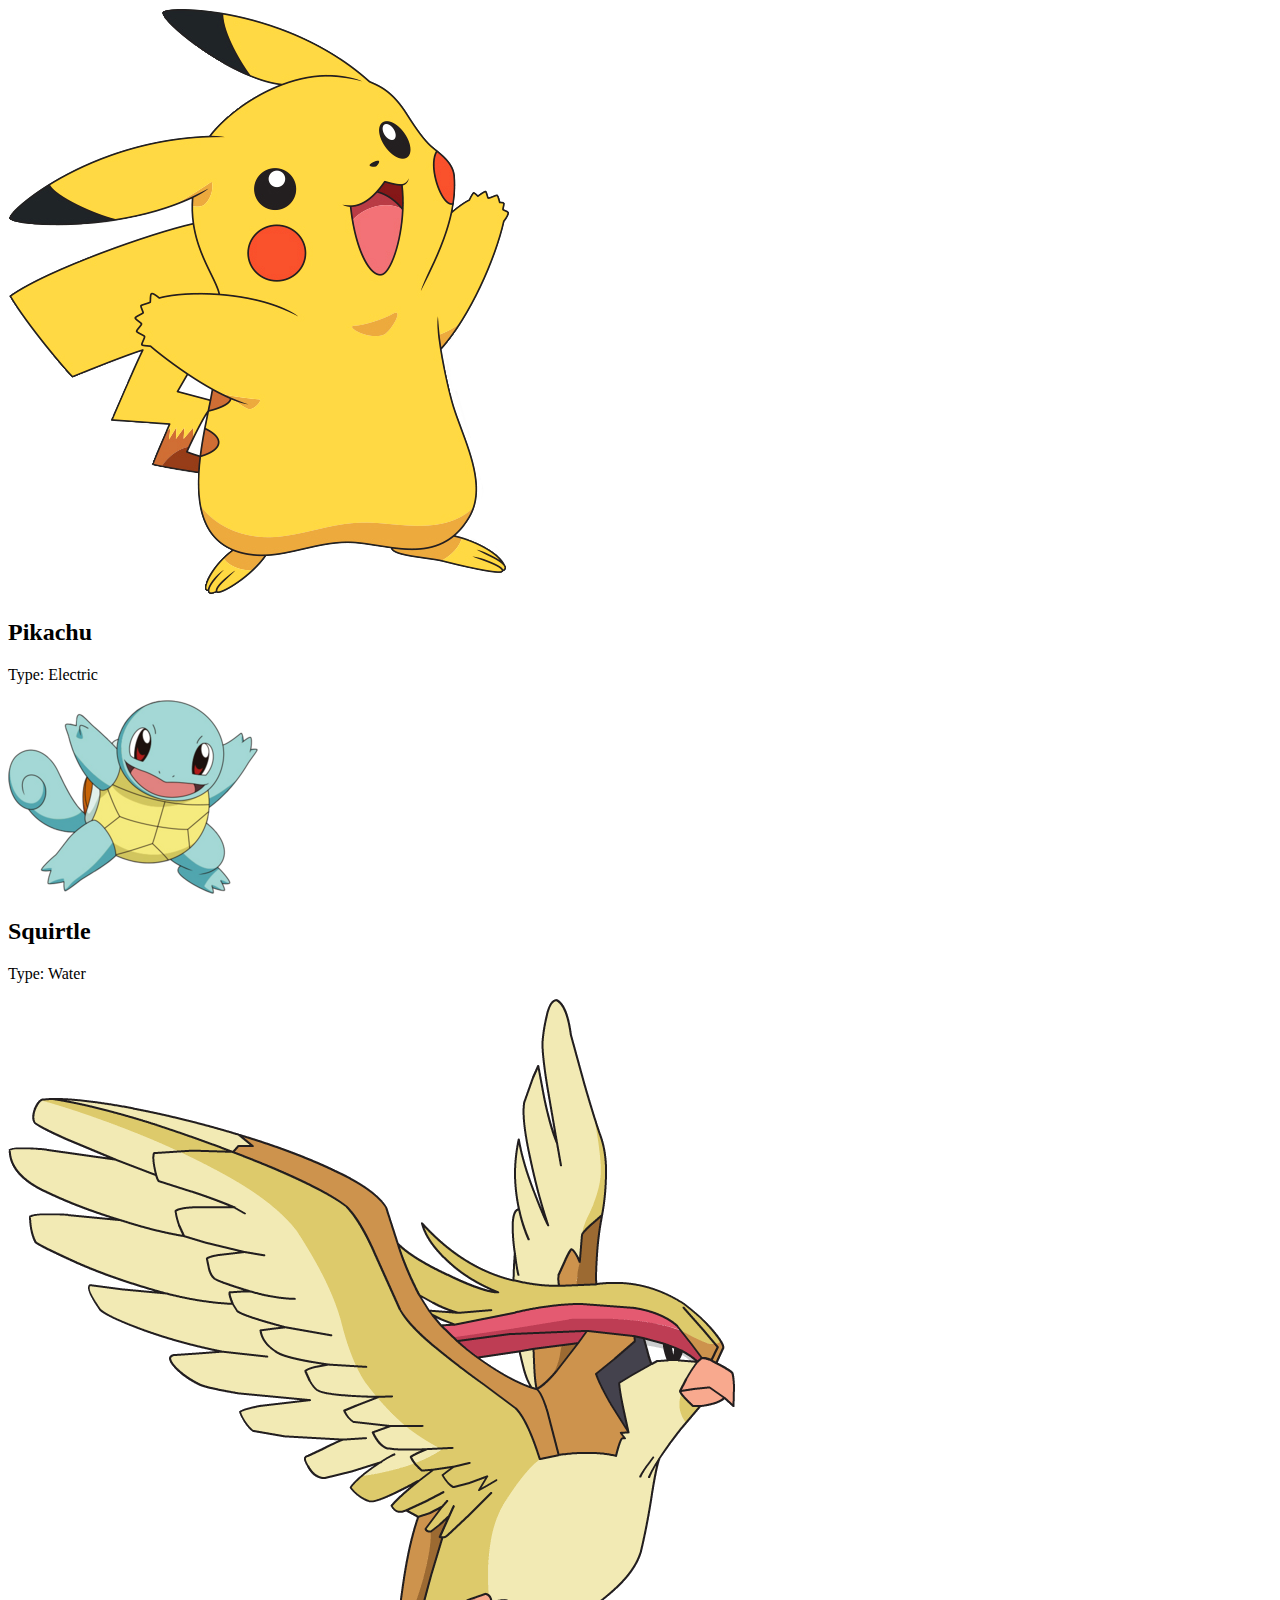
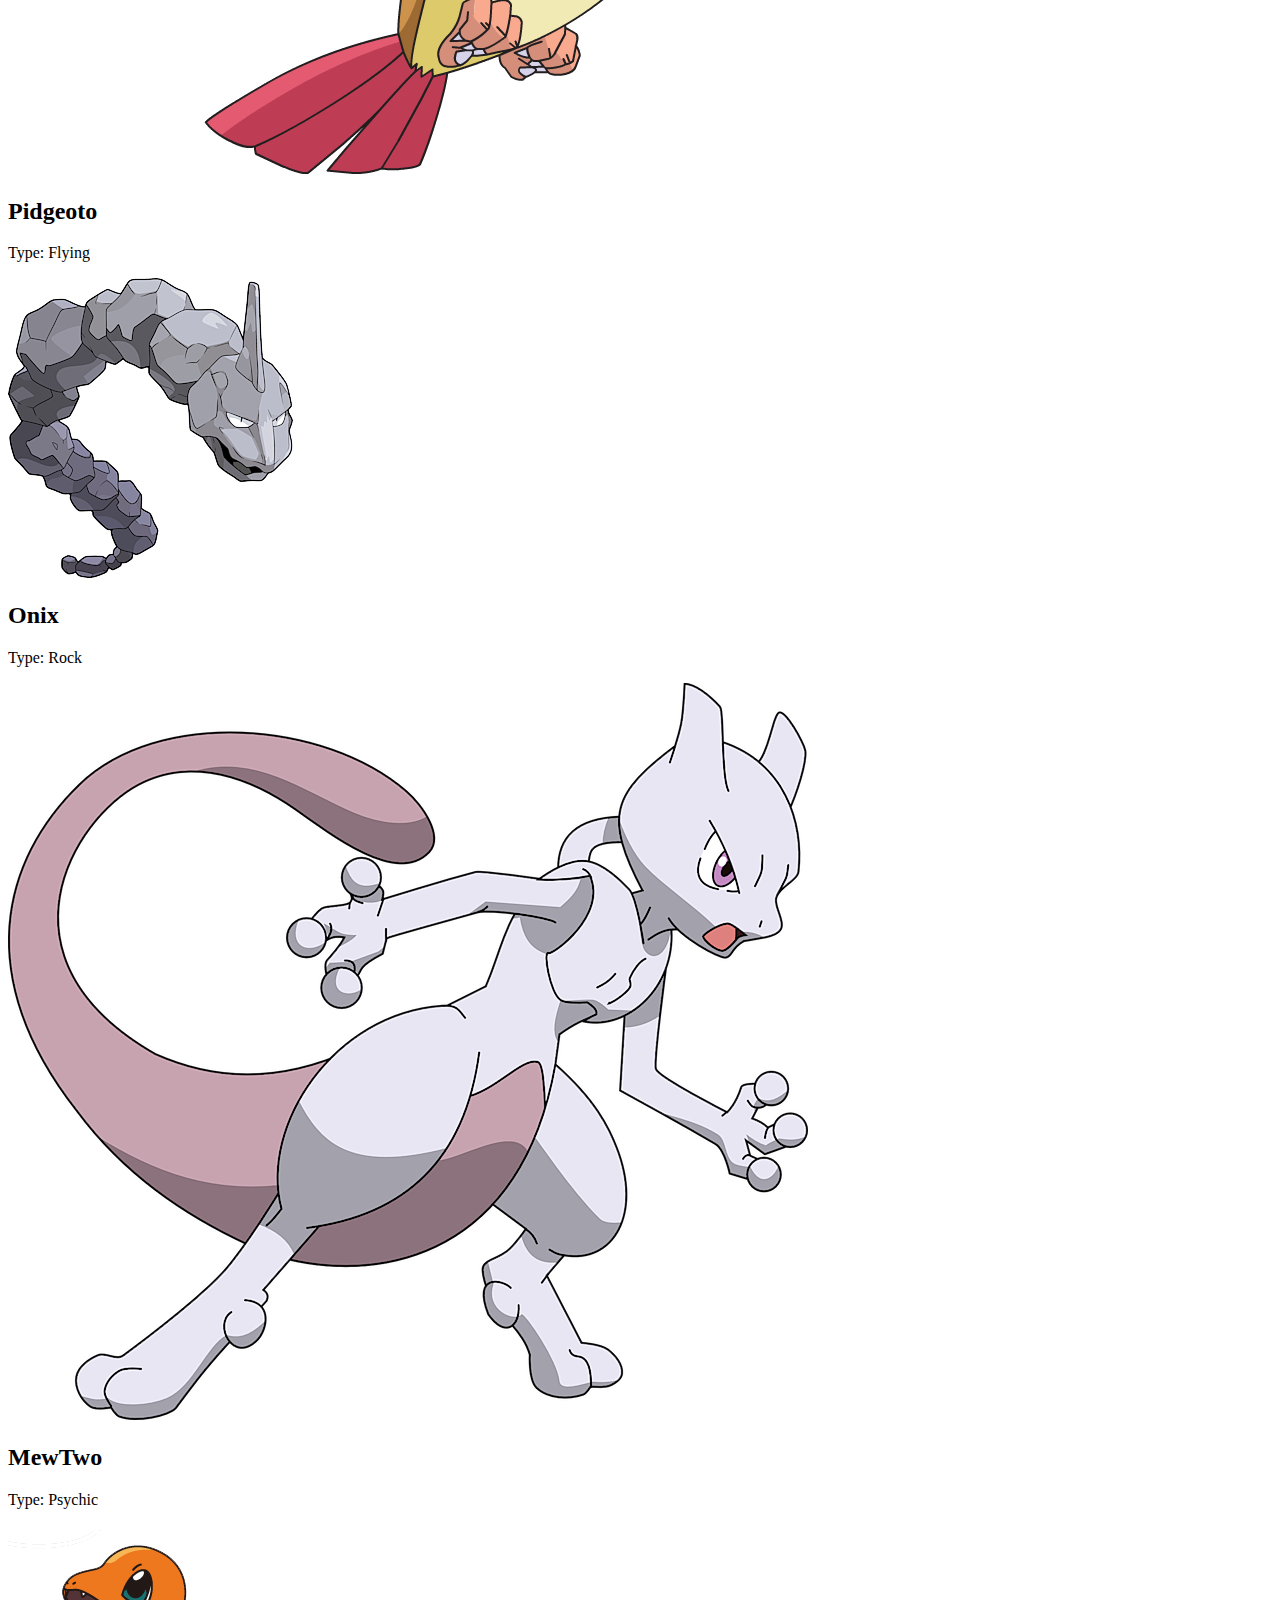
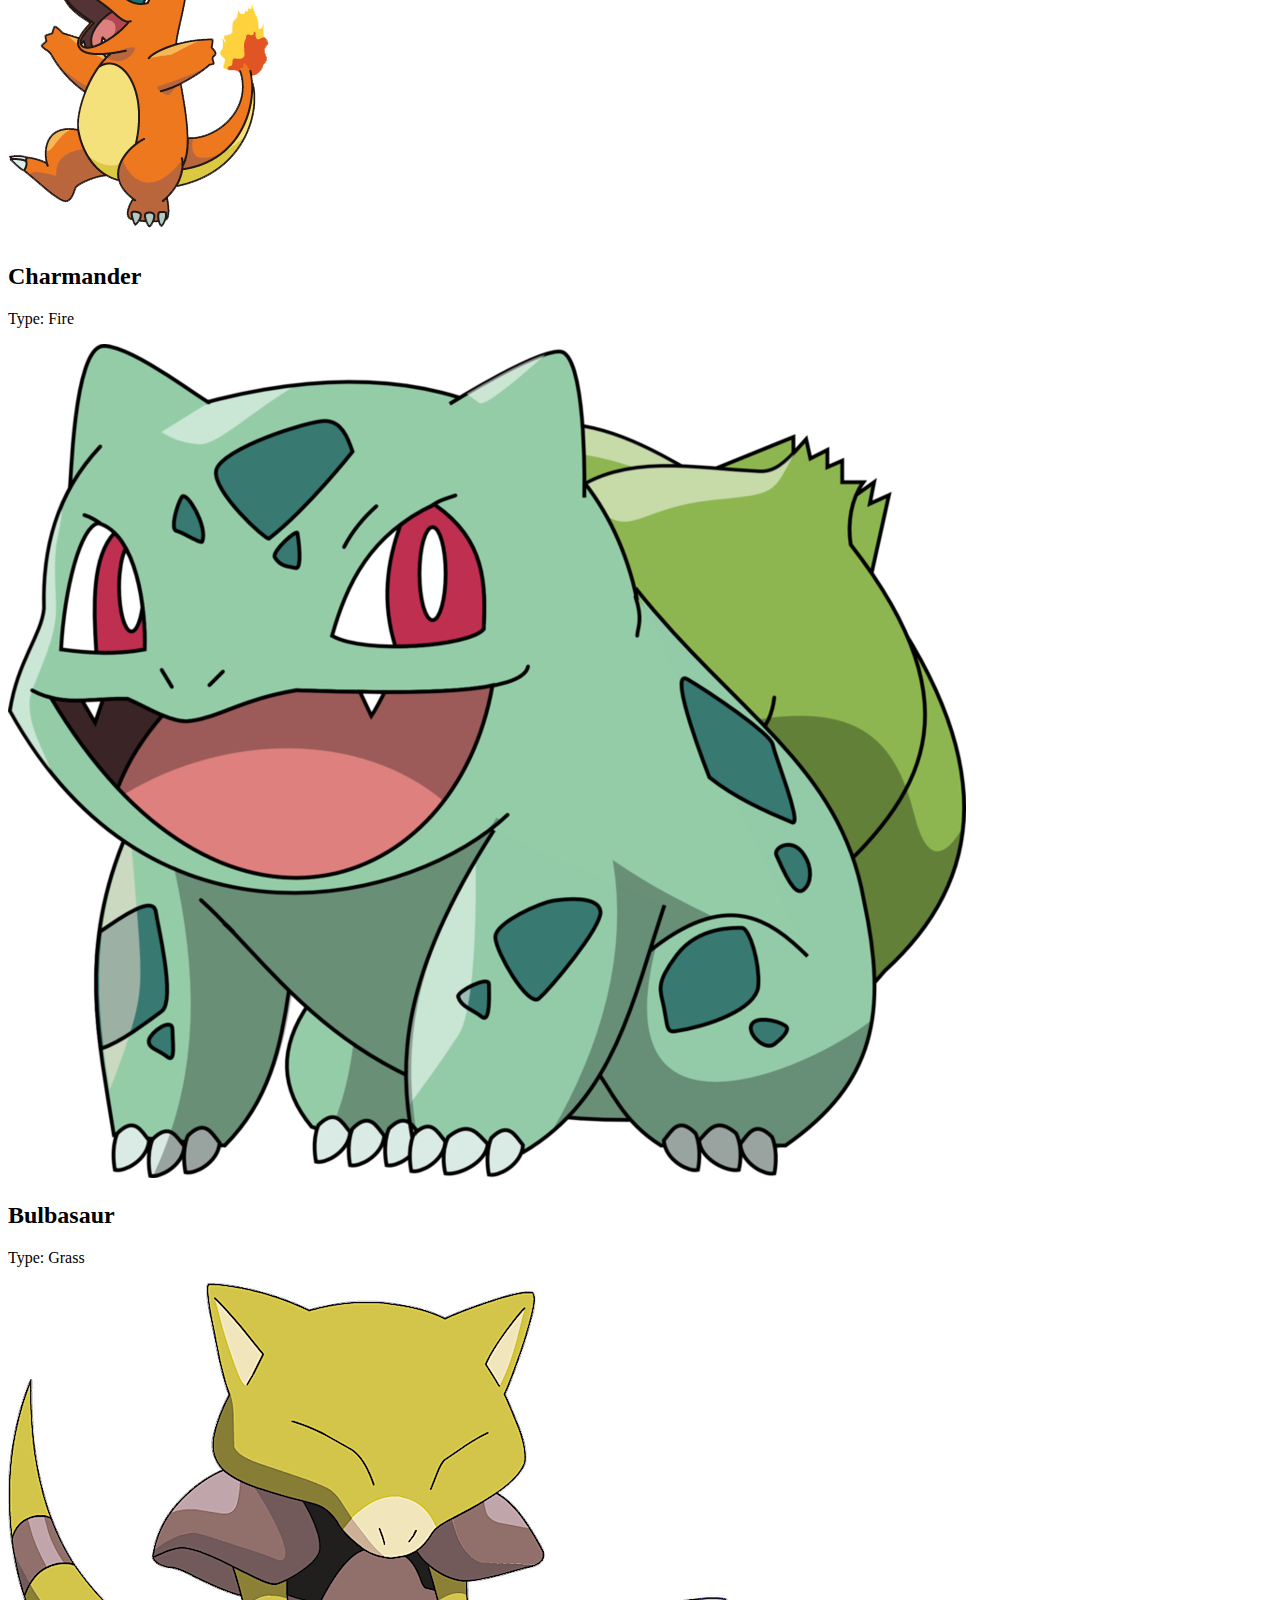
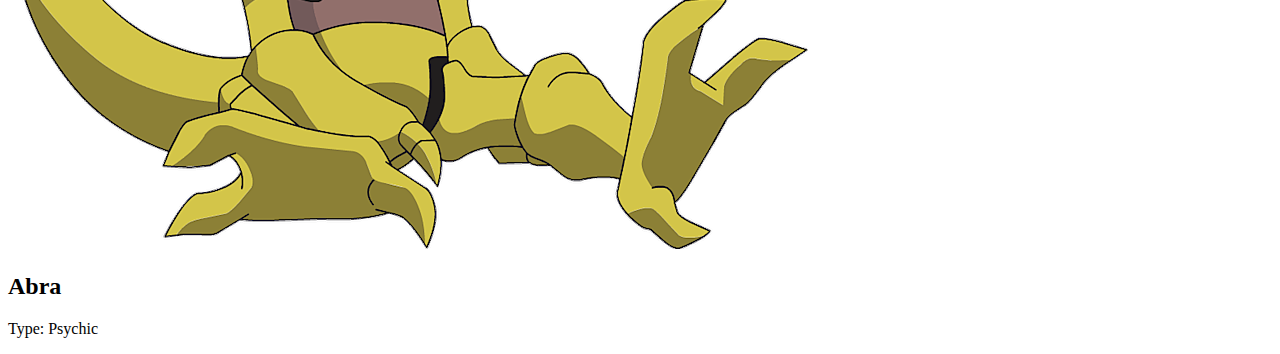
==== Pokedex.html @ 836958b9 "inital commit" ====
<!DOCTYPE html>
<html lang="en">
<head>
    <meta charset="utf-8">
    <meta name="viewport" content="width=device-width, initial-scale=1">
    <title>Pokedex</title>
    <link rel="icon" type="image/png" sizes="32x32" href="./images/pokeball.png">
    <!-- Bootstrap CSS -->
    <link rel="stylesheet" href="css/styles.css">
    <link href="https://cdn.jsdelivr.net/npm/bootstrap@5.0.2/dist/css/bootstrap.min.css" rel="stylesheet" integrity="sha384-EVSTQN3/azprG1Anm3QDgpJLIm9Nao0Yz1ztcQTwFspd3yD65VohhpuuCOmLASjC" crossorigin="anonymous">
</head>
<body>
  <div class="container-fluid bg-custom text-light py-5">
    <div class="row">
      <div class="col-lg-3 col-md-4 col-sm-6 mb-5">
        <div class="row">
          <div class="col-6">
            <img class = "pokemon-pic" src="images/pikachu.png" alt="pikachu-pic">
          </div>
          <div class="col-6">
            <h2>Pikachu</h1>
            <p>Type: Electric</p>
          </div>
        </div>
      </div>

      <div class="col-lg-3 col-md-4 col-sm-6 mb-5">
        <div class="row">
          <div class="col-6">
            <img class = "pokemon-pic" src="images/squirtle.png" alt="squirtle-pic">
          </div>
          <div class="col-6">
            <h2>Squirtle</h1>
            <p>Type: Water</p>
          </div>
        </div>
      </div>

      <div class="col-lg-3 col-md-4 col-sm-6 mb-5">
        <div class="row">
          <div class="col-6">
            <img class = "pokemon-pic" src="images/pidgeoto.webp" alt="pikachu-pic">
          </div>
          <div class="col-6">
            <h2>Pidgeoto</h1>
            <p>Type: Flying</p>
          </div>
        </div>
      </div>

      <div class="col-lg-3 col-md-4 col-sm-6 mb-5">
        <div class="row">
          <div class="col-6">
            <img class = "pokemon-pic" src="images/onix.webp" alt="pikachu-pic">
          </div>
          <div class="col-6">
            <h2>Onix</h1>
            <p>Type: Rock</p>
          </div>
        </div>
      </div>

      <div class="col-lg-3 col-md-4 col-sm-6 mb-5">
        <div class="row">
          <div class="col-6">
            <img class = "pokemon-pic" src="images/mewtwo.webp" alt="pikachu-pic">
          </div>
          <div class="col-6">
            <h2>MewTwo</h1>
            <p>Type: Psychic</p>
          </div>
        </div>
      </div>

      <div class="col-lg-3 col-md-4 col-sm-6 mb-5">
        <div class="row">
          <div class="col-6">
            <img class = "pokemon-pic" src="images/charmander.png" alt="pikachu-pic">
          </div>
          <div class="col-6">
            <h2>Charmander</h1>
            <p>Type: Fire</p>
          </div>
        </div>
      </div>

      <div class="col-lg-3 col-md-4 col-sm-6 mb-5">
        <div class="row">
          <div class="col-6">
            <img class = "pokemon-pic" src="images/bulbasaur.png" alt="pikachu-pic">
          </div>
          <div class="col-6">
            <h2>Bulbasaur</h1>
            <p>Type: Grass</p>
          </div>
        </div>
      </div>

      <div class="col-lg-3 col-md-4 col-sm-6 mb-5">
        <div class="row">
          <div class="col-6">
            <img class = "pokemon-pic" src="images/Abra.webp" alt="pikachu-pic">
          </div>
          <div class="col-6">
            <h2>Abra</h1>
            <p>Type: Psychic</p>
          </div>
        </div>
      </div>
    </div>
  </div>
    <!-- Bootstrap JS Bundle with Popper -->
    <script src="https://cdn.jsdelivr.net/npm/bootstrap@5.0.2/dist/js/bootstrap.bundle.min.js" integrity="sha384-MrcW6ZMFYlzcLA8Nl+NtUVF0sA7MsXsP1UyJoMp4YLEuNSfAP+JcXn/tWtIaxVXM" crossorigin="anonymous"></script>
</body>
</html>
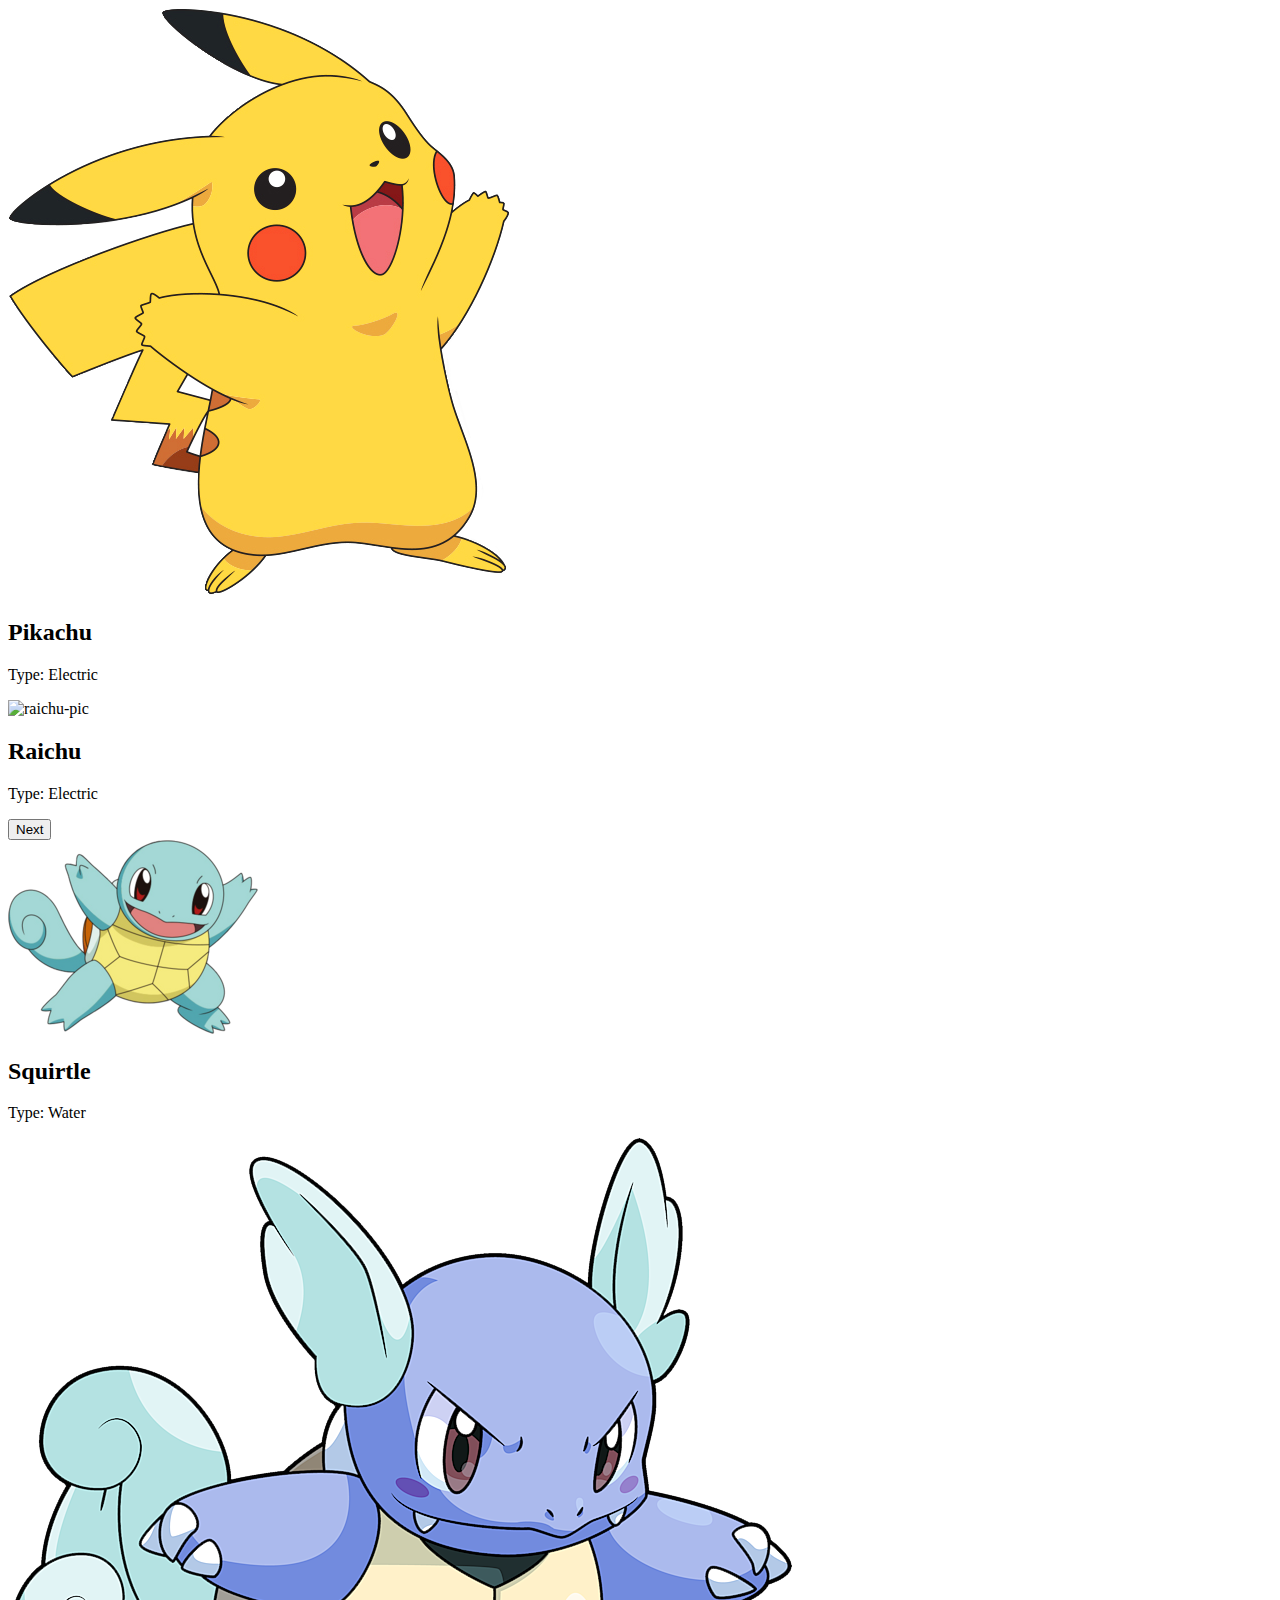
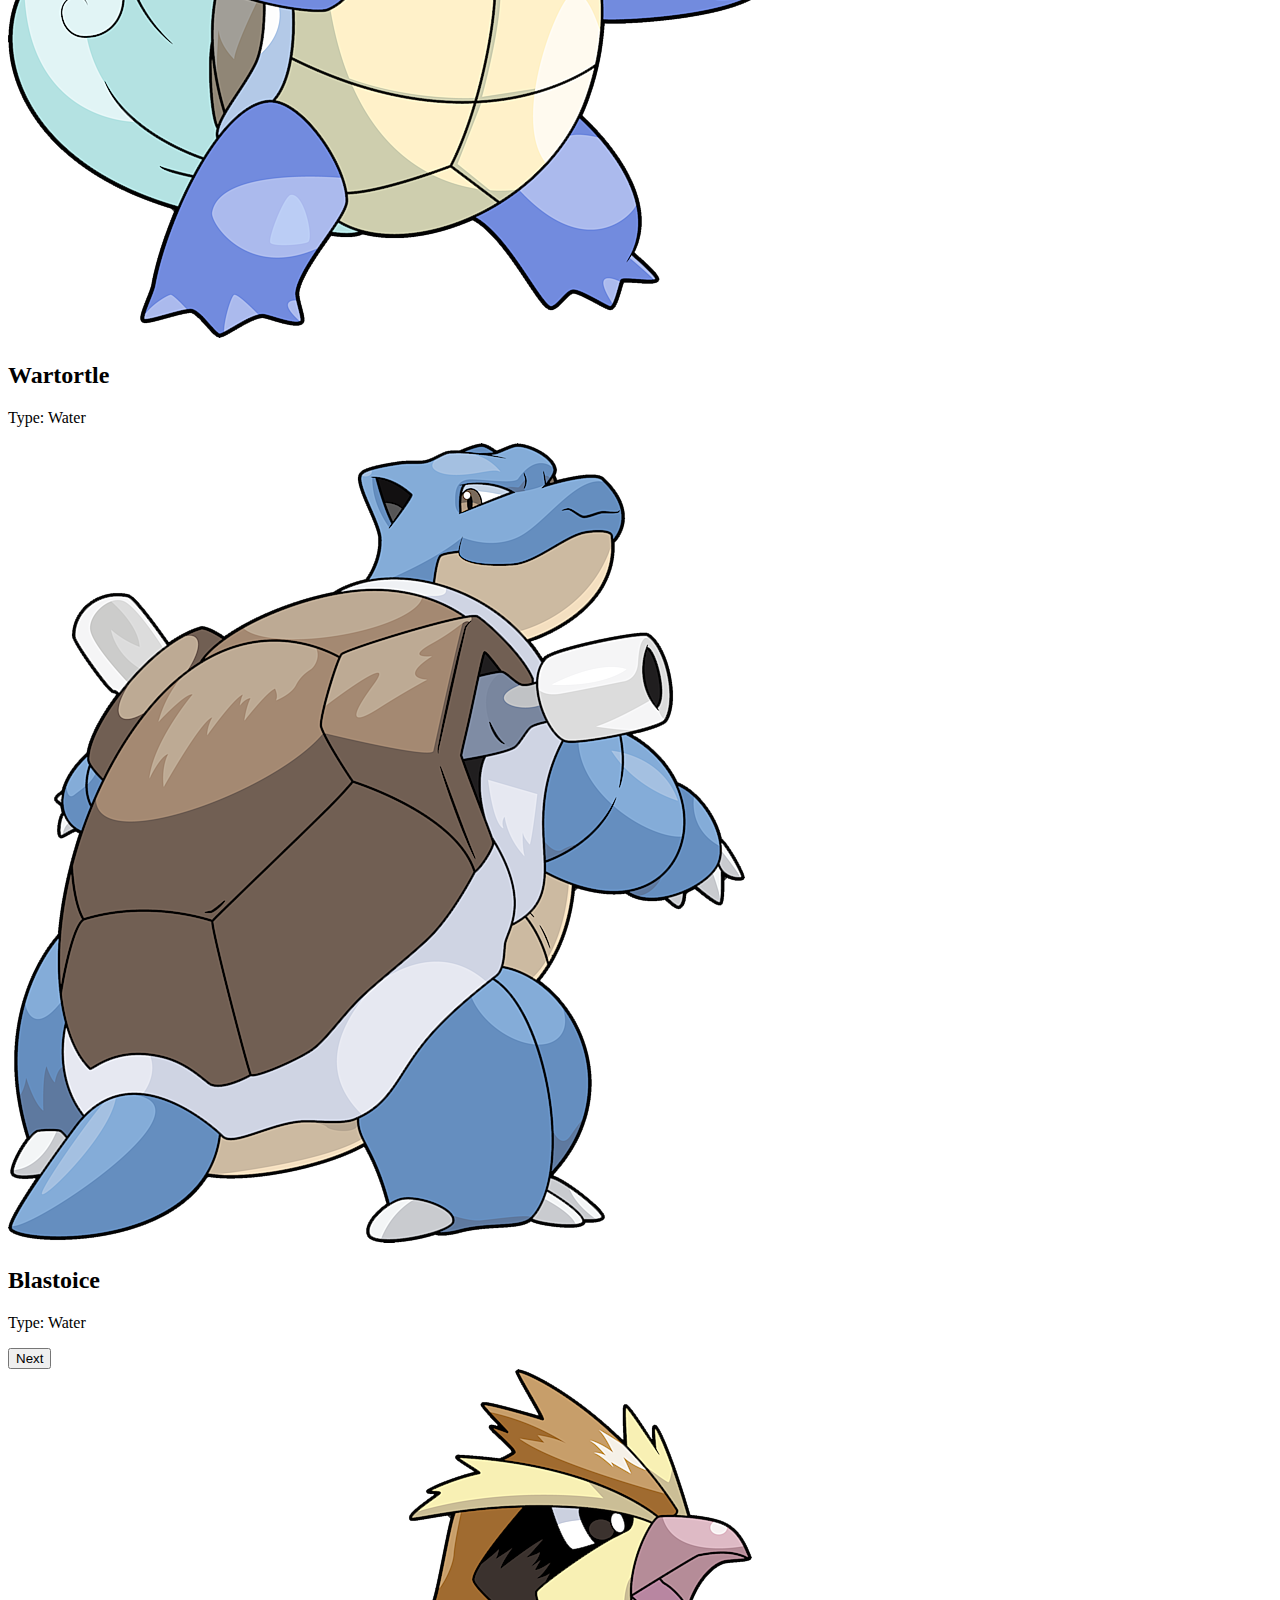
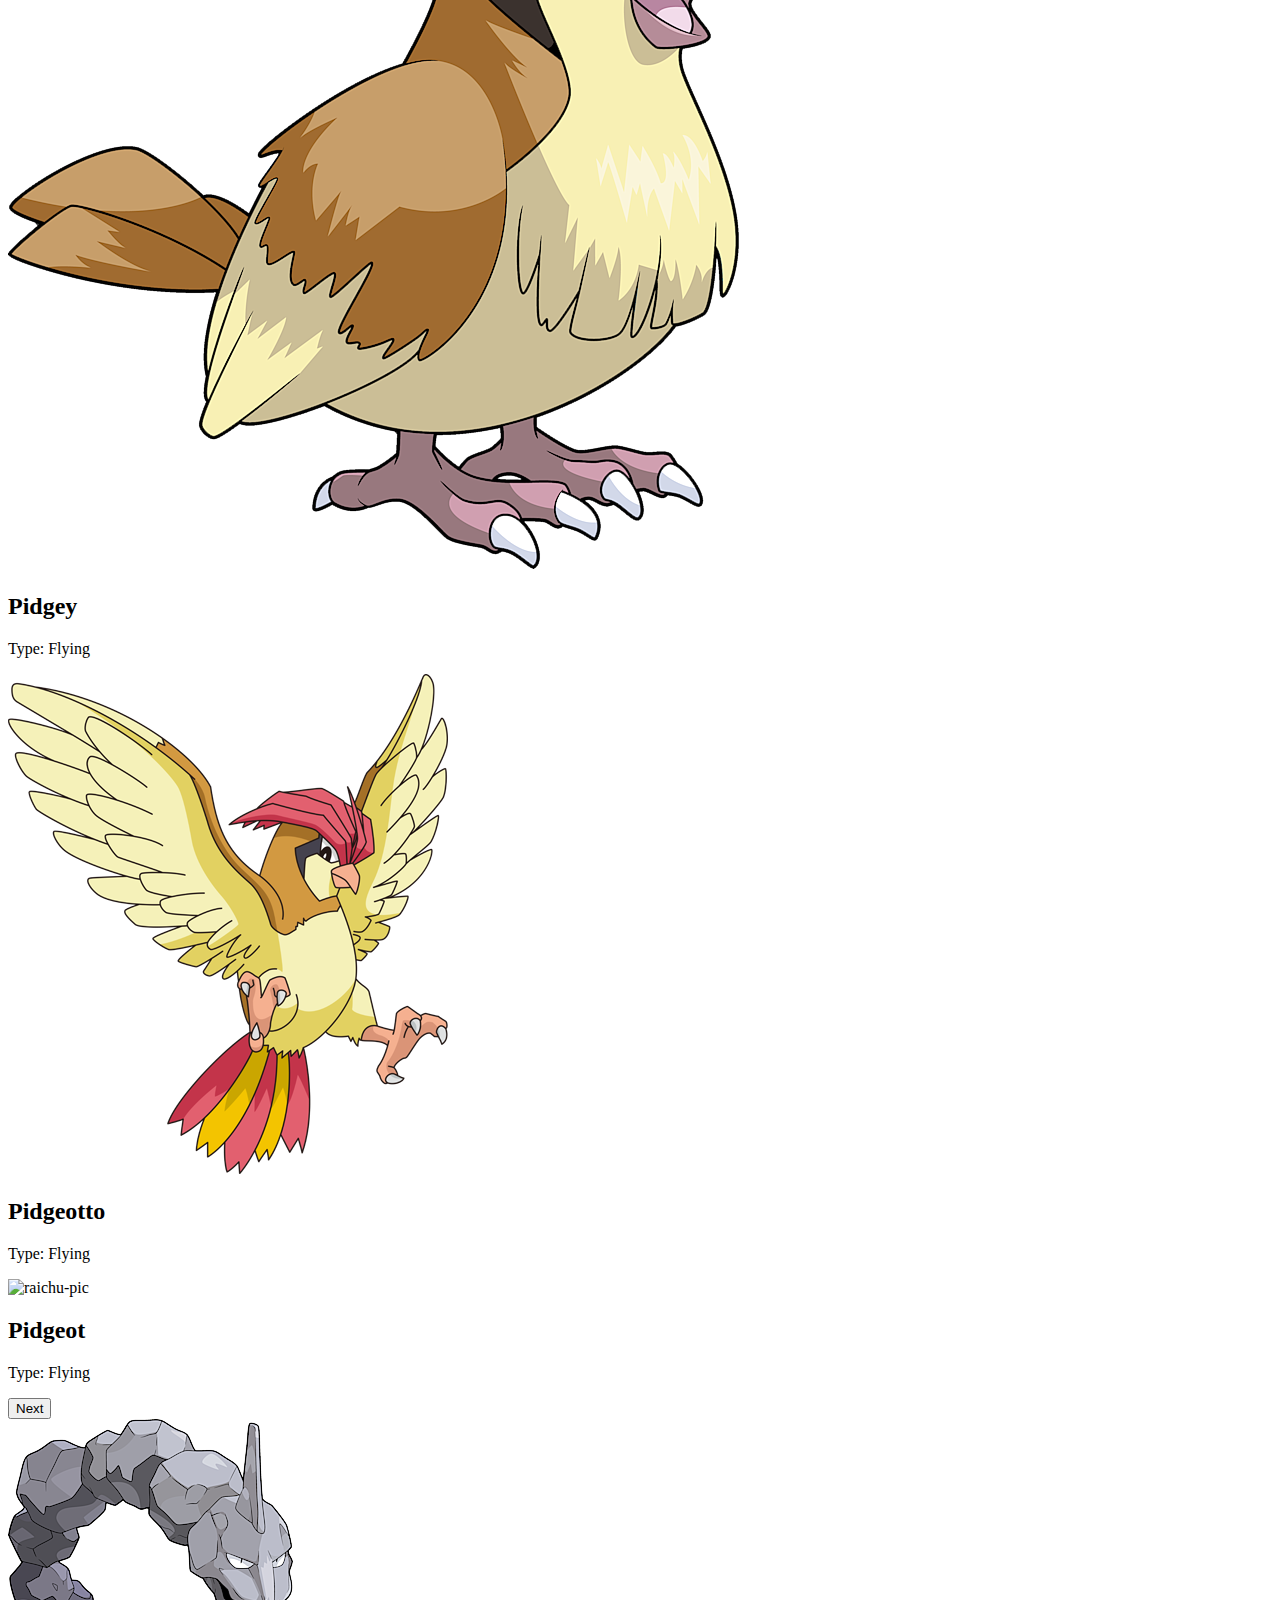
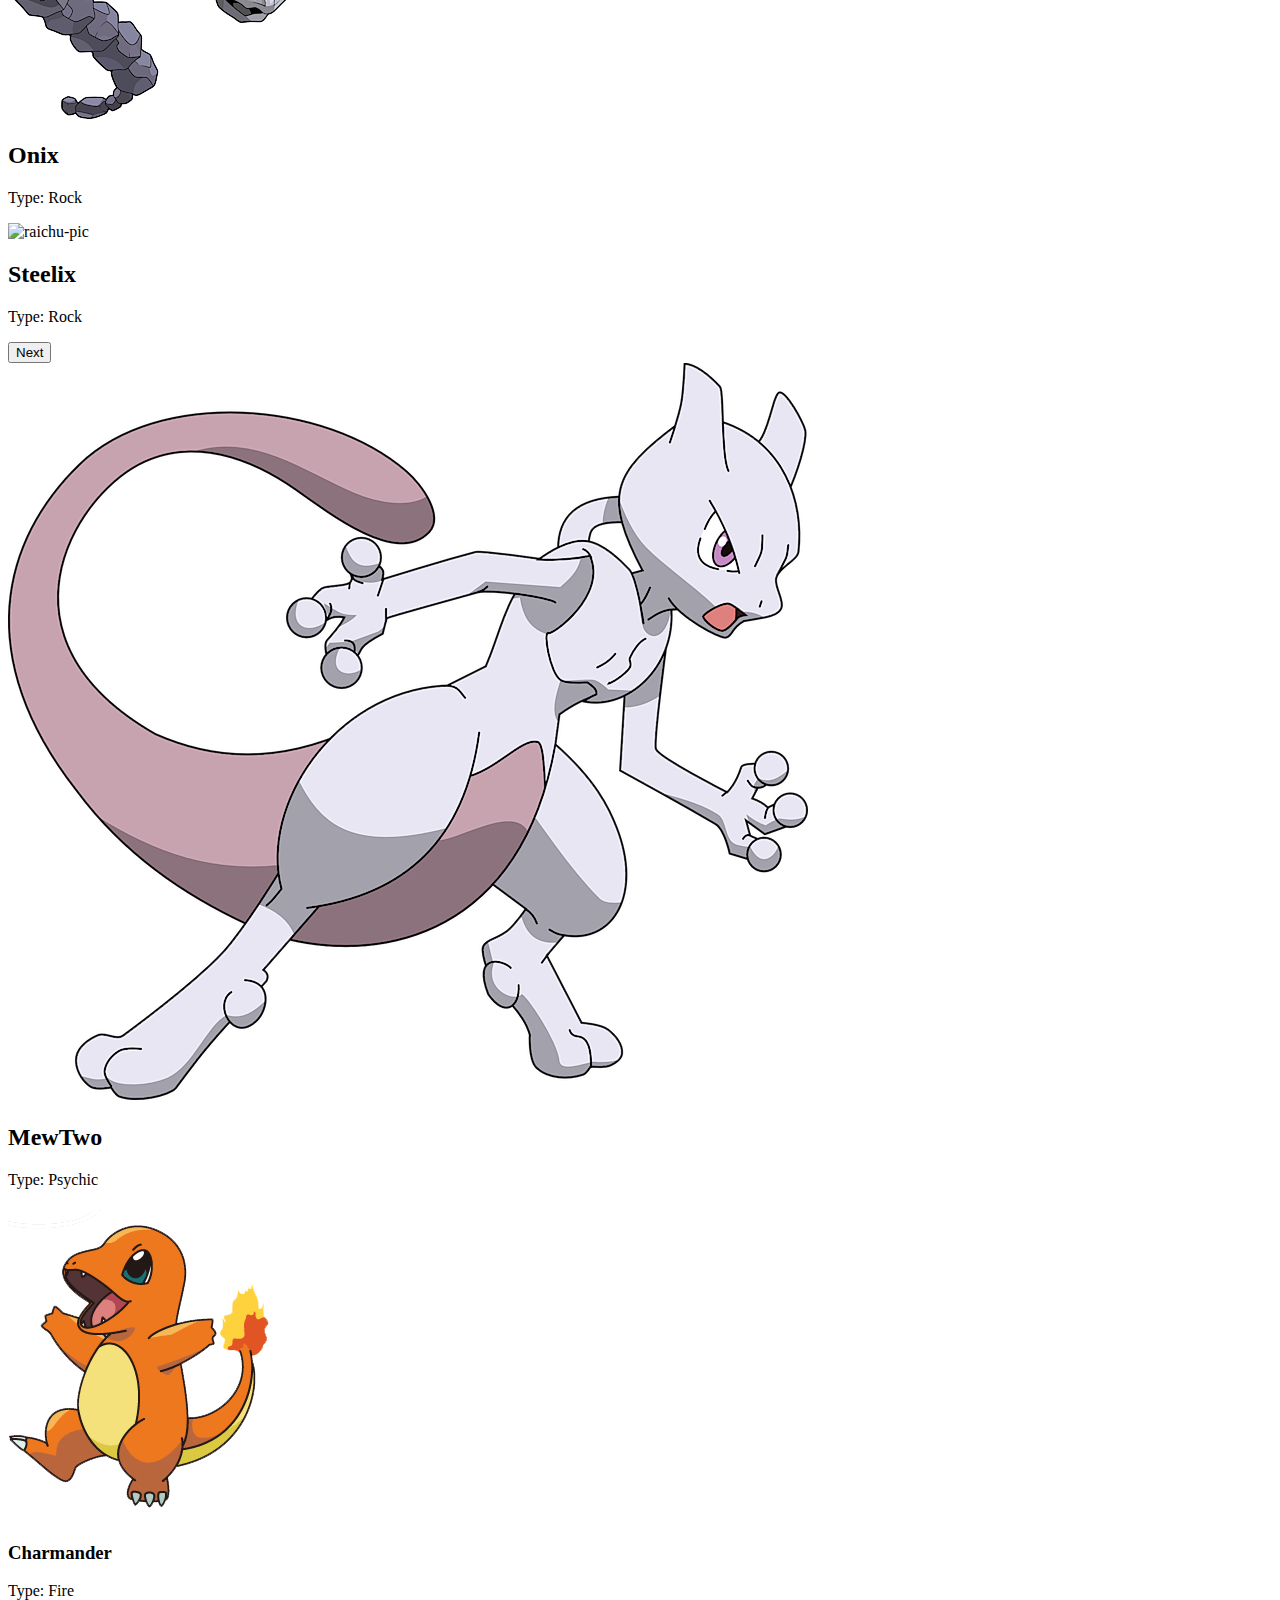
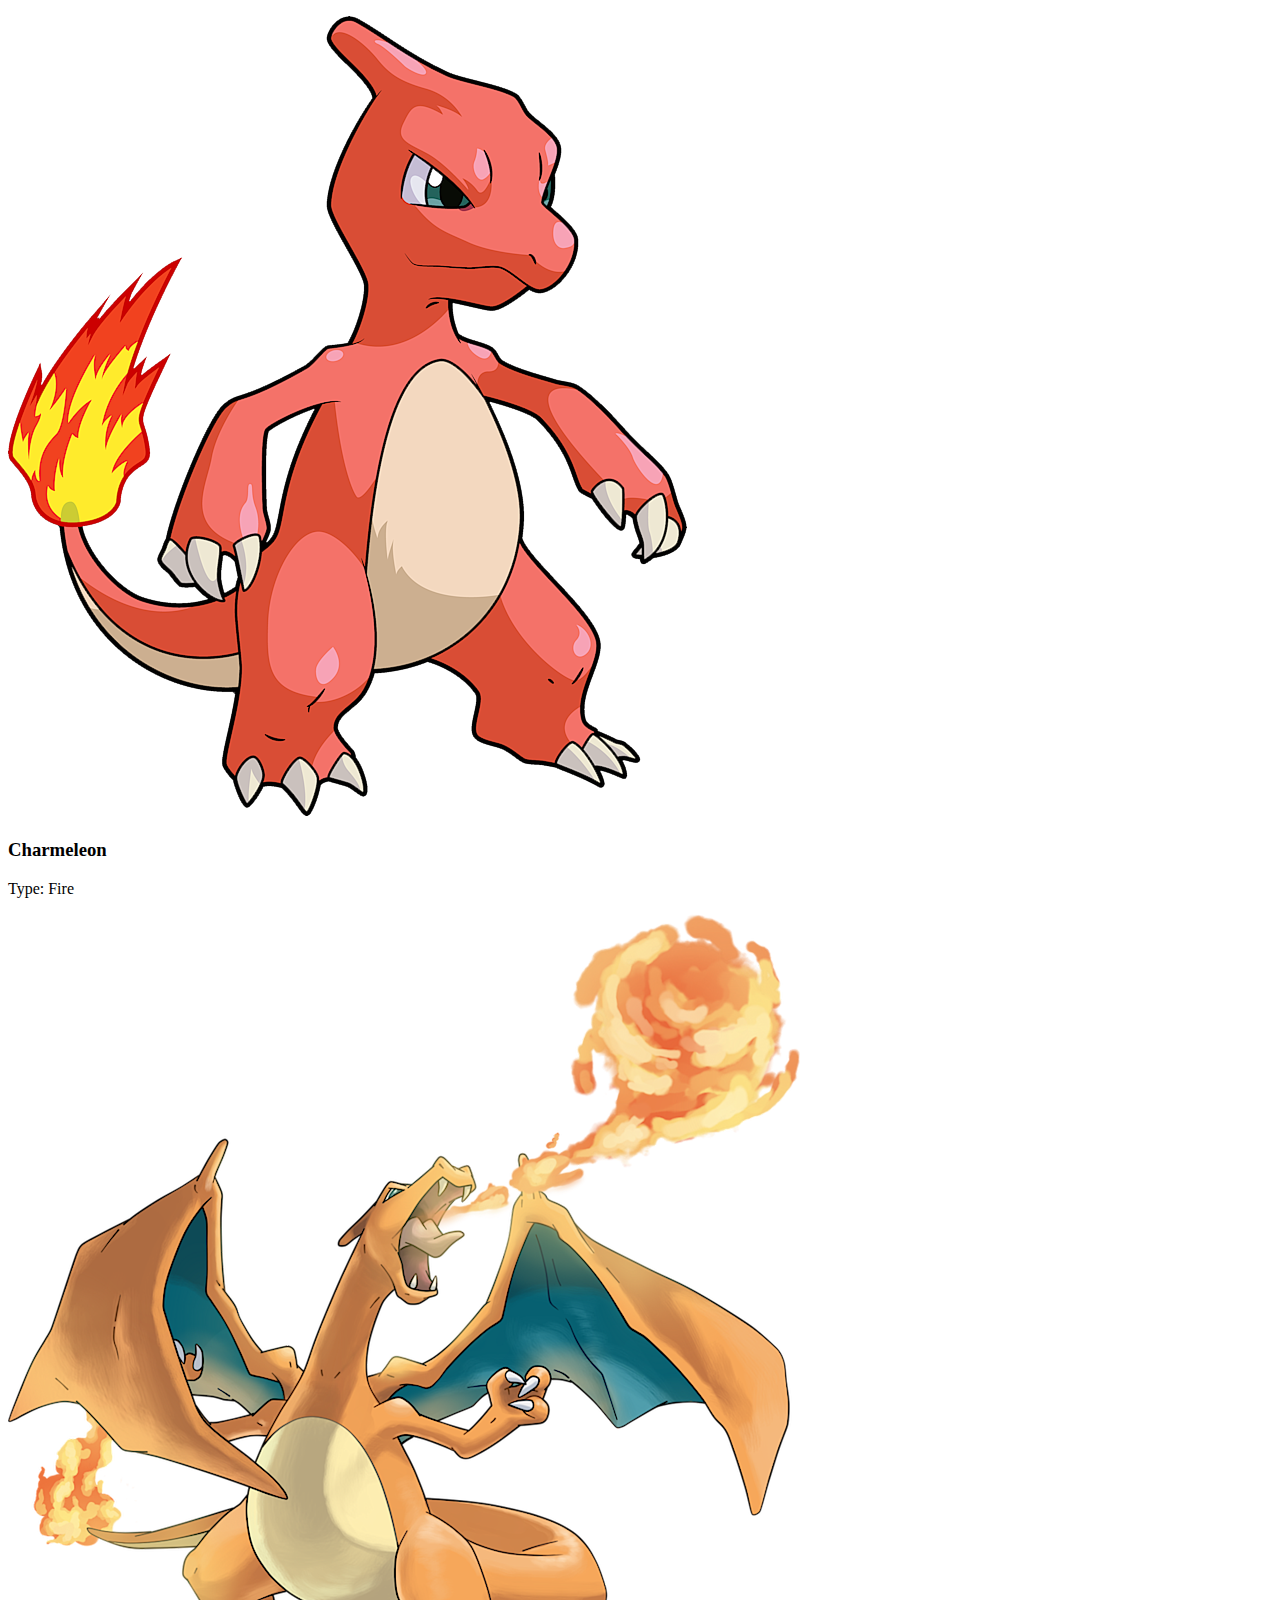
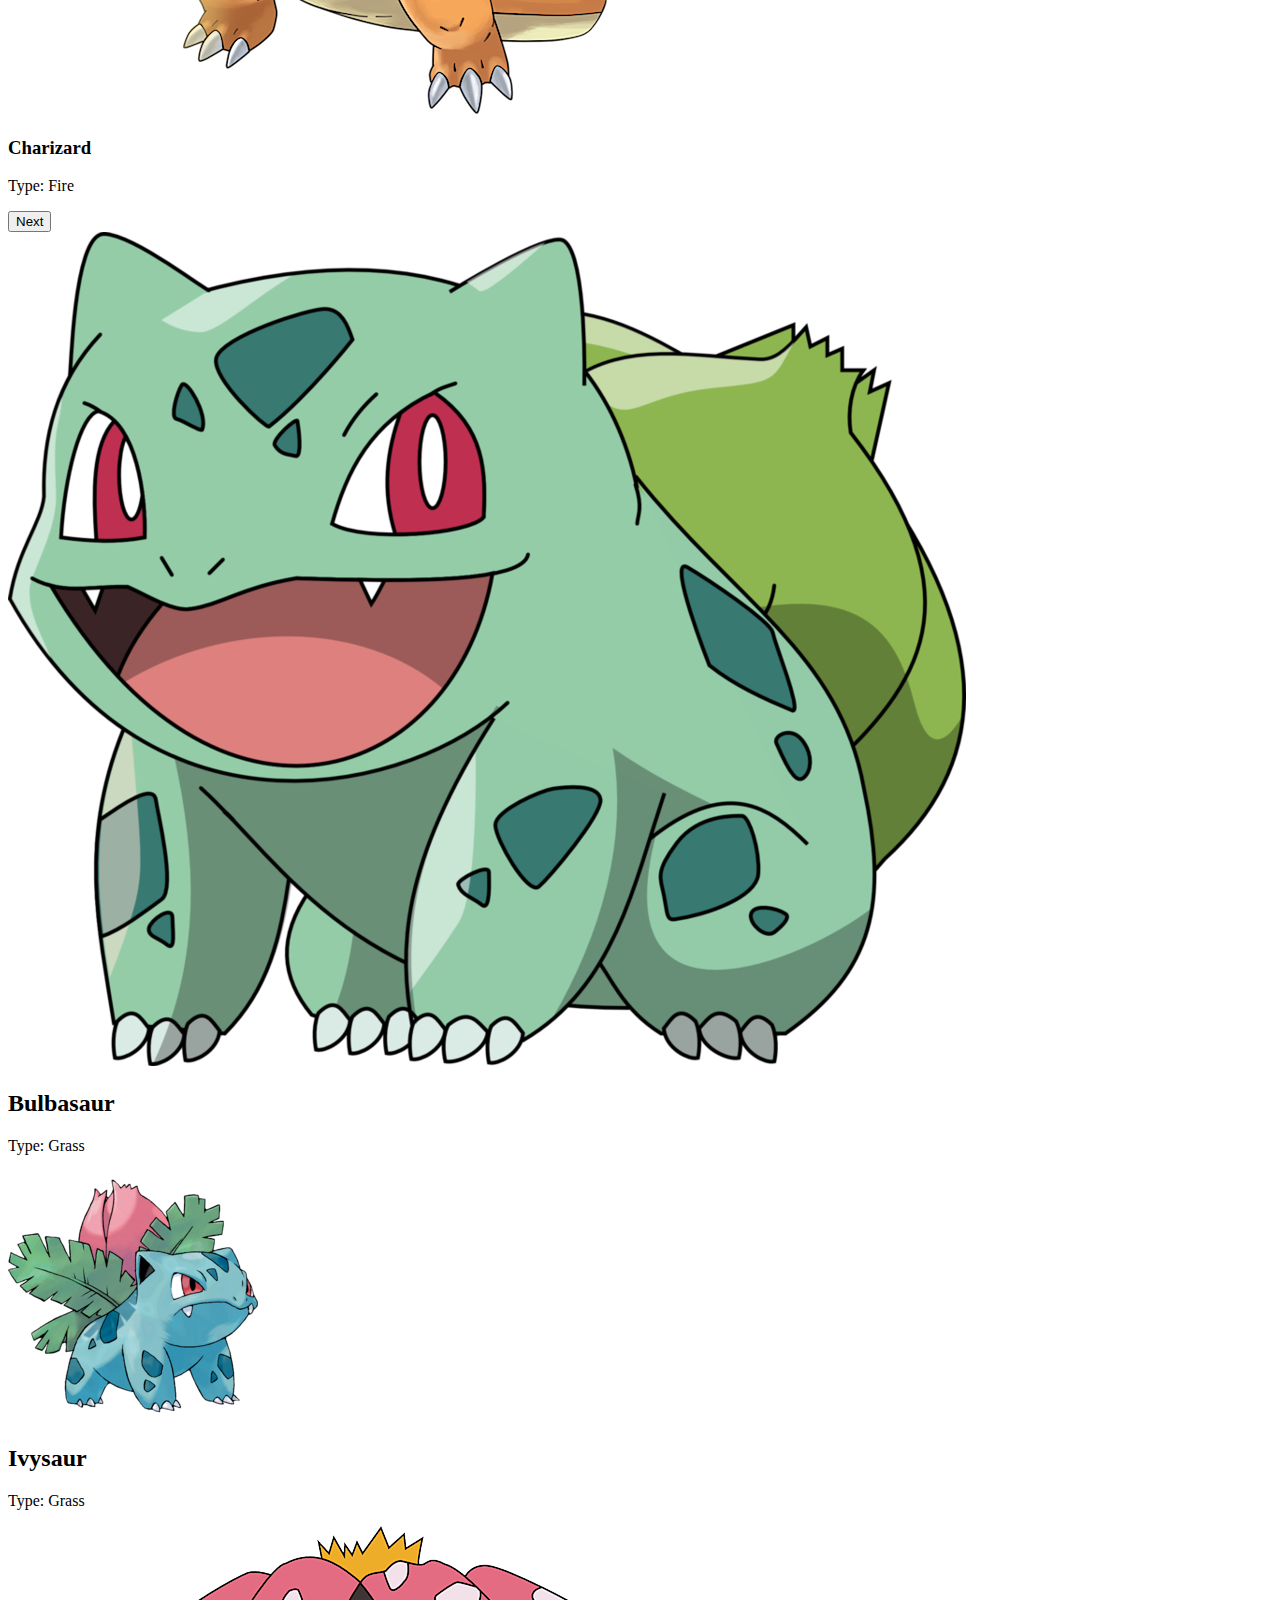
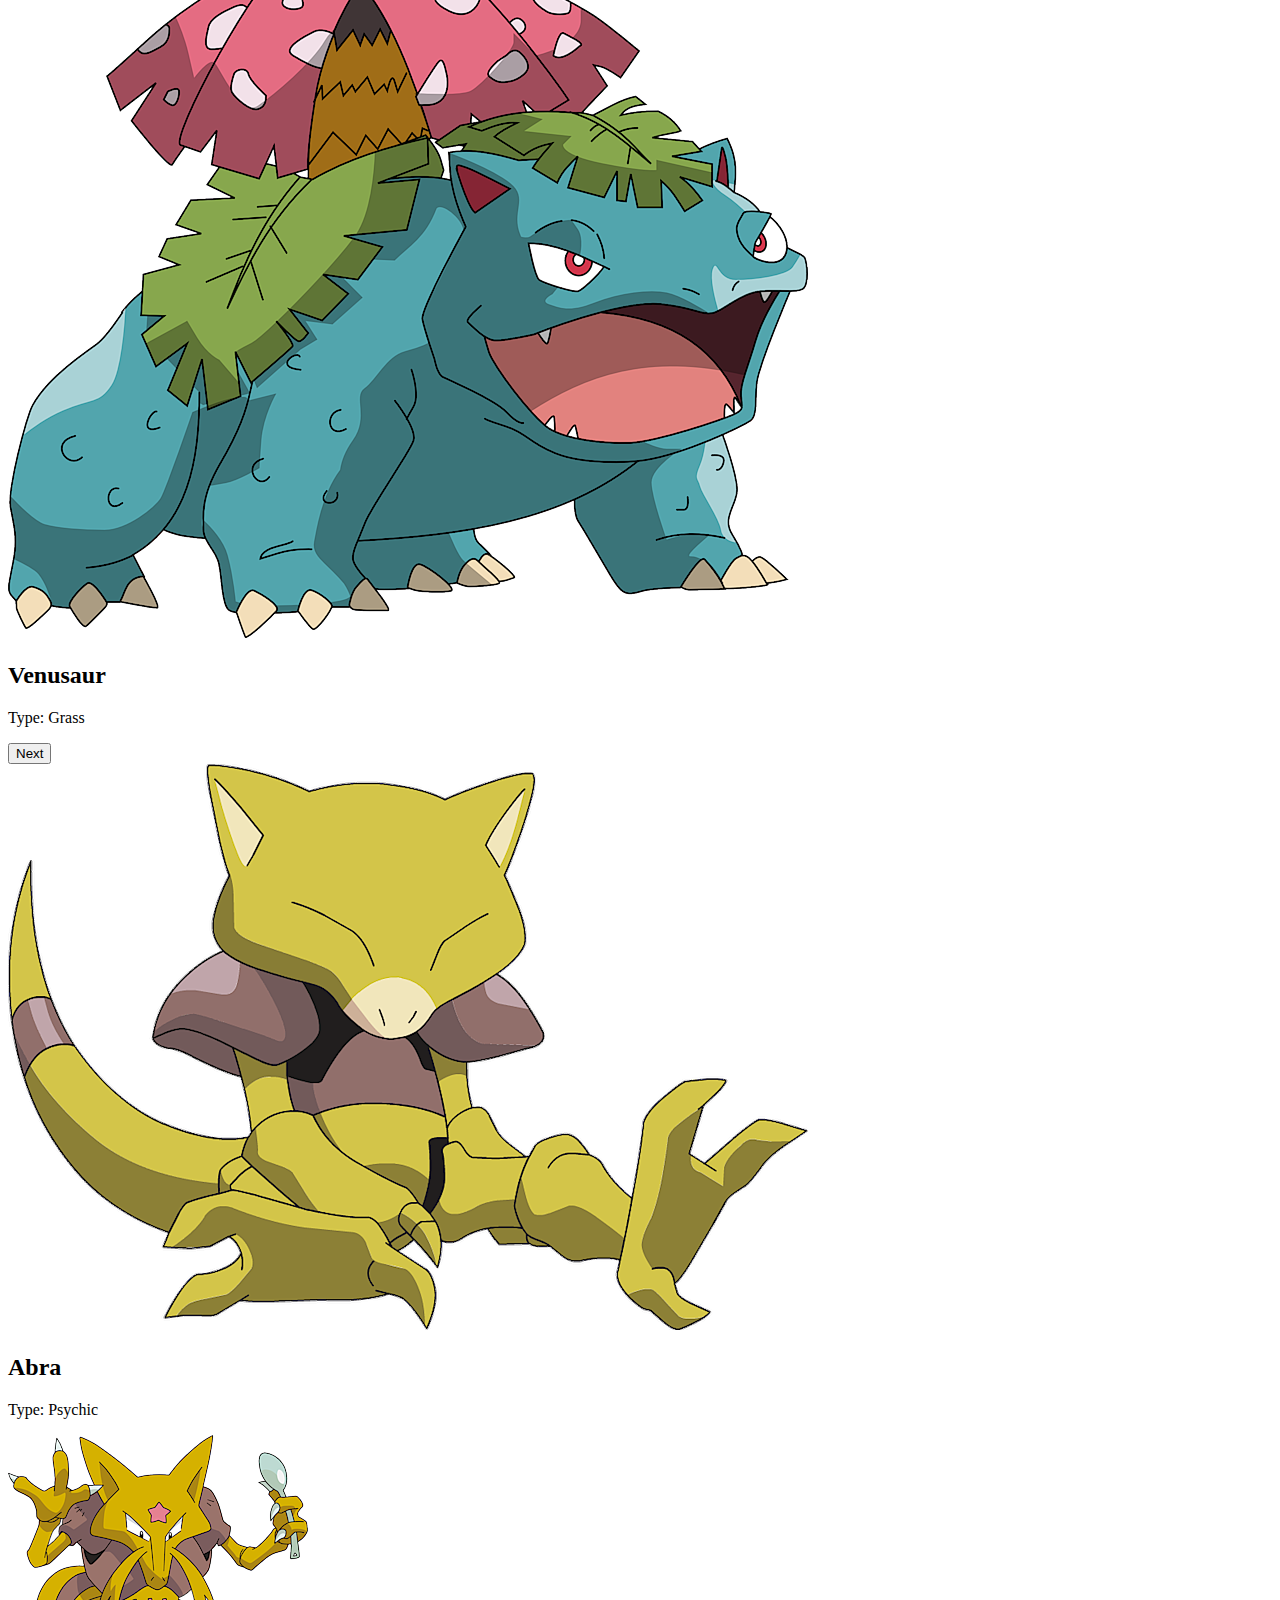
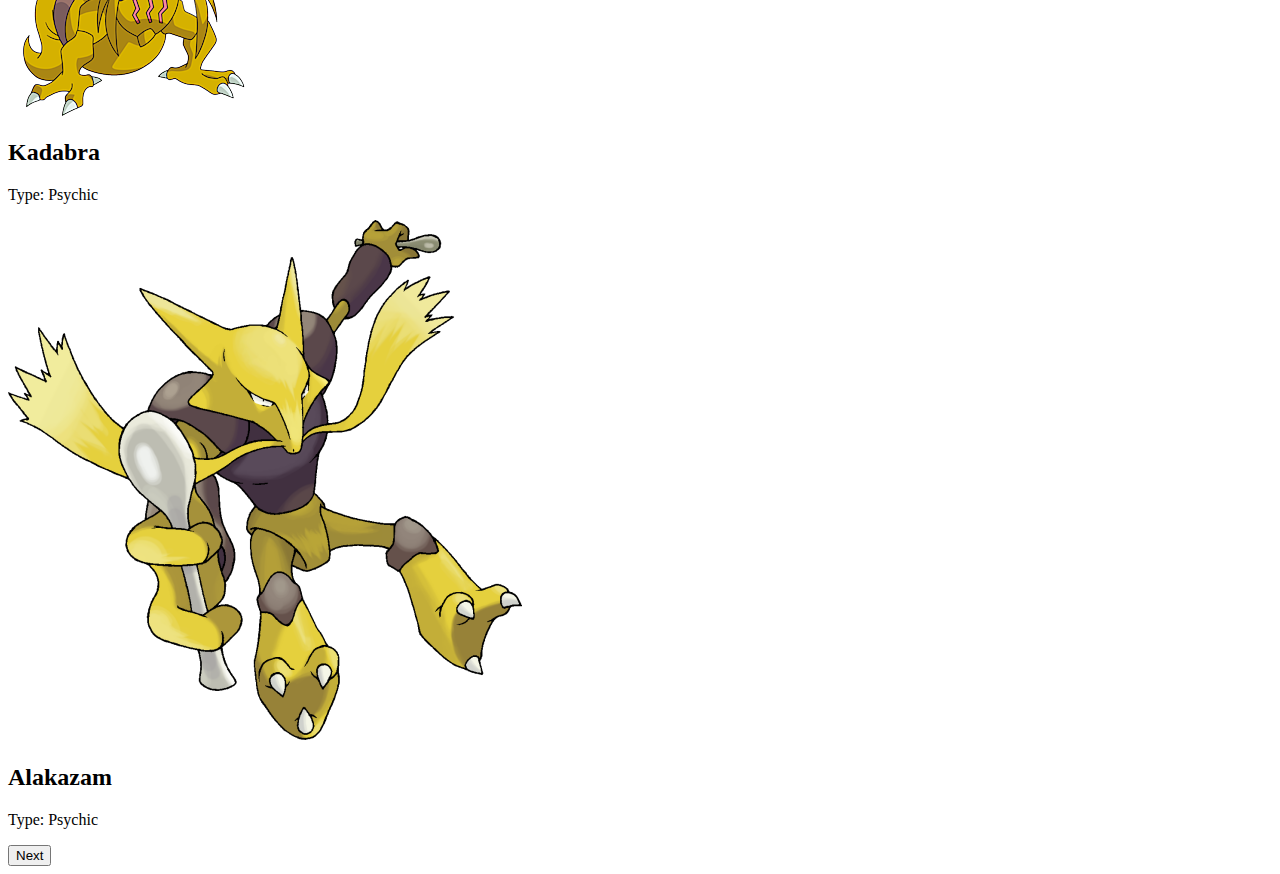
==== commit d5576297: "added carousel component" ====
--- a/Pokedex.html
+++ b/Pokedex.html
@@ -1,115 +1,321 @@
 <!DOCTYPE html>
 <html lang="en">
+
 <head>
-    <meta charset="utf-8">
-    <meta name="viewport" content="width=device-width, initial-scale=1">
-    <title>Pokedex</title>
-    <link rel="icon" type="image/png" sizes="32x32" href="./images/pokeball.png">
-    <!-- Bootstrap CSS -->
-    <link rel="stylesheet" href="css/styles.css">
-    <link href="https://cdn.jsdelivr.net/npm/bootstrap@5.0.2/dist/css/bootstrap.min.css" rel="stylesheet" integrity="sha384-EVSTQN3/azprG1Anm3QDgpJLIm9Nao0Yz1ztcQTwFspd3yD65VohhpuuCOmLASjC" crossorigin="anonymous">
+  <meta charset="utf-8">
+  <meta name="viewport" content="width=device-width, initial-scale=1">
+  <title>Pokedex</title>
+  <link rel="icon" type="image/png" sizes="32x32" href="./images/pokeball.png">
+  <!-- Bootstrap CSS -->
+  <link rel="stylesheet" href="css/styles.css">
+  <link href="https://cdn.jsdelivr.net/npm/bootstrap@5.0.2/dist/css/bootstrap.min.css" rel="stylesheet" integrity="sha384-EVSTQN3/azprG1Anm3QDgpJLIm9Nao0Yz1ztcQTwFspd3yD65VohhpuuCOmLASjC" crossorigin="anonymous">
 </head>
+
 <body>
   <div class="container-fluid bg-custom text-light py-5">
     <div class="row">
+      <!--column 1/4 of the large screen -->
+      <div class="col-lg-3 col-md-4 col-sm-6 mb-5">
+        <div id="PikachuControls" class="carousel slide" data-bs-interval="false" data-bs-ride="carousel">
+          <div class="carousel-inner">
+            <div class="carousel-item active">
+              <div class="row">
+                <div class="col-6">
+                  <img class="pokemon-pic" src="images/pikachu.png" alt="pikachu-pic">
+                </div>
+                <div class="col-6">
+                  <h2>Pikachu</h1>
+                    <p>Type: Electric</p>
+                </div>
+              </div>
+            </div>
+            <div class="carousel-item">
+              <div class="row">
+                <div class="col-6">
+                  <img class="pokemon-pic" src="images/raichu.webp" alt="raichu-pic">
+                </div>
+                <div class="col-6">
+                  <h2>Raichu</h1>
+                    <p>Type: Electric</p>
+                </div>
+              </div>
+            </div>
+          </div>
+          <button class="carousel-control-next" type="button" data-bs-target="#PikachuControls" data-bs-slide="next">
+            <span class="carousel-control-next-icon" aria-hidden="true"></span>
+            <span class="visually-hidden">Next</span>
+          </button>
+        </div>
+      </div>
+
+      <div class="col-lg-3 col-md-4 col-sm-6 mb-5">
+        <div id="SquirtleControls" class="carousel slide" data-bs-interval="false" data-bs-ride="carousel">
+          <div class="carousel-inner">
+            <div class="carousel-item active">
+              <div class="row">
+                <div class="col-6">
+                  <img class="pokemon-pic" src="images/squirtle.png" alt="pikachu-pic">
+                </div>
+                <div class="col-6">
+                  <h2>Squirtle</h1>
+                    <p>Type: Water</p>
+                </div>
+              </div>
+            </div>
+            <div class="carousel-item">
+              <div class="row">
+                <div class="col-6">
+                  <img class="pokemon-pic" src="images/wartortle.webp" alt="raichu-pic">
+                </div>
+                <div class="col-6">
+                  <h2>Wartortle</h1>
+                    <p>Type: Water</p>
+                </div>
+              </div>
+            </div>
+            <div class="carousel-item">
+              <div class="row">
+                <div class="col-6">
+                  <img class="pokemon-pic" src="images/Blastoice.webp" alt="raichu-pic">
+                </div>
+                <div class="col-6">
+                  <h2>Blastoice</h1>
+                    <p>Type: Water</p>
+                </div>
+              </div>
+            </div>
+          </div>
+          <button class="carousel-control-next" type="button" data-bs-target="#SquirtleControls" data-bs-slide="next">
+            <span class="carousel-control-next-icon" aria-hidden="true"></span>
+            <span class="visually-hidden">Next</span>
+          </button>
+        </div>
+      </div>
+
+      <div class="col-lg-3 col-md-4 col-sm-6 mb-5">
+        <div id="PidgeotoControls" class="carousel slide" data-bs-interval="false" data-bs-ride="carousel">
+          <div class="carousel-inner">
+            <div class="carousel-item active">
+              <div class="row">
+                <div class="col-6">
+                  <img class="pokemon-pic" src="images/pidgey.webp" alt="pikachu-pic">
+                </div>
+                <div class="col-6">
+                  <h2>Pidgey</h1>
+                    <p>Type: Flying</p>
+                </div>
+              </div>
+            </div>
+            <div class="carousel-item">
+              <div class="row">
+                <div class="col-6">
+                  <img class="pokemon-pic" src="images/pidgeoto.webp" alt="raichu-pic">
+                </div>
+                <div class="col-6">
+                  <h2>Pidgeotto</h1>
+                    <p>Type: Flying</p>
+                </div>
+              </div>
+            </div>
+            <div class="carousel-item">
+              <div class="row">
+                <div class="col-6">
+                  <img class="pokemon-pic" src="images/pidgeot.webp" alt="raichu-pic">
+                </div>
+                <div class="col-6">
+                  <h2>Pidgeot</h1>
+                    <p>Type: Flying</p>
+                </div>
+              </div>
+            </div>
+          </div>
+          <button class="carousel-control-next" type="button" data-bs-target="#PidgeotoControls" data-bs-slide="next">
+            <span class="carousel-control-next-icon" aria-hidden="true"></span>
+            <span class="visually-hidden">Next</span>
+          </button>
+        </div>
+      </div>
+
+      <div class="col-lg-3 col-md-4 col-sm-6 mb-5">
+        <div id="OnixControls" class="carousel slide" data-bs-interval="false" data-bs-ride="carousel">
+          <div class="carousel-inner">
+            <div class="carousel-item active">
+              <div class="row">
+                <div class="col-6">
+                  <img class="pokemon-pic" src="images/onix.webp" alt="pikachu-pic">
+                </div>
+                <div class="col-6">
+                  <h2>Onix</h1>
+                    <p>Type: Rock</p>
+                </div>
+              </div>
+            </div>
+            <div class="carousel-item">
+              <div class="row">
+                <div class="col-6">
+                  <img class="pokemon-pic" src="images/Steelix.webp" alt="raichu-pic">
+                </div>
+                <div class="col-6">
+                  <h2>Steelix</h1>
+                    <p>Type: Rock</p>
+                </div>
+              </div>
+            </div>
+          </div>
+          <button class="carousel-control-next" type="button" data-bs-target="#OnixControls" data-bs-slide="next">
+            <span class="carousel-control-next-icon" aria-hidden="true"></span>
+            <span class="visually-hidden">Next</span>
+          </button>
+        </div>
+      </div>
+
       <div class="col-lg-3 col-md-4 col-sm-6 mb-5">
         <div class="row">
           <div class="col-6">
-            <img class = "pokemon-pic" src="images/pikachu.png" alt="pikachu-pic">
-          </div>
-          <div class="col-6">
-            <h2>Pikachu</h1>
-            <p>Type: Electric</p>
-          </div>
-        </div>
-      </div>
-
-      <div class="col-lg-3 col-md-4 col-sm-6 mb-5">
-        <div class="row">
-          <div class="col-6">
-            <img class = "pokemon-pic" src="images/squirtle.png" alt="squirtle-pic">
-          </div>
-          <div class="col-6">
-            <h2>Squirtle</h1>
-            <p>Type: Water</p>
-          </div>
-        </div>
-      </div>
-
-      <div class="col-lg-3 col-md-4 col-sm-6 mb-5">
-        <div class="row">
-          <div class="col-6">
-            <img class = "pokemon-pic" src="images/pidgeoto.webp" alt="pikachu-pic">
-          </div>
-          <div class="col-6">
-            <h2>Pidgeoto</h1>
-            <p>Type: Flying</p>
-          </div>
-        </div>
-      </div>
-
-      <div class="col-lg-3 col-md-4 col-sm-6 mb-5">
-        <div class="row">
-          <div class="col-6">
-            <img class = "pokemon-pic" src="images/onix.webp" alt="pikachu-pic">
-          </div>
-          <div class="col-6">
-            <h2>Onix</h1>
-            <p>Type: Rock</p>
-          </div>
-        </div>
-      </div>
-
-      <div class="col-lg-3 col-md-4 col-sm-6 mb-5">
-        <div class="row">
-          <div class="col-6">
-            <img class = "pokemon-pic" src="images/mewtwo.webp" alt="pikachu-pic">
+            <img class="pokemon-pic" src="images/mewtwo.webp" alt="pikachu-pic">
           </div>
           <div class="col-6">
             <h2>MewTwo</h1>
-            <p>Type: Psychic</p>
-          </div>
-        </div>
-      </div>
-
-      <div class="col-lg-3 col-md-4 col-sm-6 mb-5">
-        <div class="row">
-          <div class="col-6">
-            <img class = "pokemon-pic" src="images/charmander.png" alt="pikachu-pic">
-          </div>
-          <div class="col-6">
-            <h2>Charmander</h1>
-            <p>Type: Fire</p>
-          </div>
-        </div>
-      </div>
-
-      <div class="col-lg-3 col-md-4 col-sm-6 mb-5">
-        <div class="row">
-          <div class="col-6">
-            <img class = "pokemon-pic" src="images/bulbasaur.png" alt="pikachu-pic">
-          </div>
-          <div class="col-6">
-            <h2>Bulbasaur</h1>
-            <p>Type: Grass</p>
-          </div>
-        </div>
-      </div>
-
-      <div class="col-lg-3 col-md-4 col-sm-6 mb-5">
-        <div class="row">
-          <div class="col-6">
-            <img class = "pokemon-pic" src="images/Abra.webp" alt="pikachu-pic">
-          </div>
-          <div class="col-6">
-            <h2>Abra</h1>
-            <p>Type: Psychic</p>
-          </div>
+              <p>Type: Psychic</p>
+          </div>
+        </div>
+      </div>
+
+      <div class="col-lg-3 col-md-4 col-sm-6 mb-5">
+        <div id="CharmanderControls" class="carousel slide" data-bs-interval="false" data-bs-ride="carousel">
+          <div class="carousel-inner">
+            <div class="carousel-item active">
+              <div class="row">
+                <div class="col-6">
+                  <img class="pokemon-pic" src="images/charmander.png" alt="pikachu-pic">
+                </div>
+                <div class="col-6">
+                  <h3>Charmander</h3>
+                    <p>Type: Fire</p>
+                </div>
+              </div>
+            </div>
+            <div class="carousel-item">
+              <div class="row">
+                <div class="col-6">
+                  <img class="pokemon-pic" src="images/charmeleon.webp" alt="raichu-pic">
+                </div>
+                <div class="col-6">
+                  <h3>Charmeleon</h3>
+                    <p>Type: Fire</p>
+                </div>
+              </div>
+            </div>
+            <div class="carousel-item">
+              <div class="row">
+                <div class="col-6">
+                  <img class="pokemon-pic" src="images/charizard.webp" alt="raichu-pic">
+                </div>
+                <div class="col-6">
+                  <h3>Charizard</h3>
+                    <p>Type: Fire</p>
+                </div>
+              </div>
+            </div>
+          </div>
+          <button class="carousel-control-next" type="button" data-bs-target="#CharmanderControls" data-bs-slide="next">
+            <span class="carousel-control-next-icon" aria-hidden="true"></span>
+            <span class="visually-hidden">Next</span>
+          </button>
+        </div>
+      </div>
+
+      <div class="col-lg-3 col-md-4 col-sm-6 mb-5">
+        <div id="bulbasaurControls" class="carousel slide" data-bs-interval="false" data-bs-ride="carousel">
+          <div class="carousel-inner">
+            <div class="carousel-item active">
+              <div class="row">
+                <div class="col-6">
+                  <img class="pokemon-pic" src="images/bulbasaur.png" alt="pikachu-pic">
+                </div>
+                <div class="col-6">
+                  <h2>Bulbasaur</h1>
+                    <p>Type: Grass</p>
+                </div>
+              </div>
+            </div>
+            <div class="carousel-item">
+              <div class="row">
+                <div class="col-6">
+                  <img class="pokemon-pic" src="images/Ivysaur.png" alt="raichu-pic">
+                </div>
+                <div class="col-6">
+                  <h2>Ivysaur</h1>
+                    <p>Type: Grass</p>
+                </div>
+              </div>
+            </div>
+            <div class="carousel-item">
+              <div class="row">
+                <div class="col-6">
+                  <img class="pokemon-pic" src="images/venusaur.webp" alt="raichu-pic">
+                </div>
+                <div class="col-6">
+                  <h2>Venusaur</h1>
+                    <p>Type: Grass</p>
+                </div>
+              </div>
+            </div>
+          </div>
+          <button class="carousel-control-next" type="button" data-bs-target="#bulbasaurControls" data-bs-slide="next">
+            <span class="carousel-control-next-icon" aria-hidden="true"></span>
+            <span class="visually-hidden">Next</span>
+          </button>
+        </div>
+      </div>
+
+      <div class="col-lg-3 col-md-4 col-sm-6 mb-5">
+        <div id="abraControls" class="carousel slide" data-bs-interval="false" data-bs-ride="carousel">
+          <div class="carousel-inner">
+            <div class="carousel-item active">
+              <div class="row">
+                <div class="col-6">
+                  <img class="pokemon-pic" src="images/Abra.webp" alt="pikachu-pic">
+                </div>
+                <div class="col-6">
+                  <h2>Abra</h1>
+                    <p>Type: Psychic</p>
+                </div>
+              </div>
+            </div>
+            <div class="carousel-item">
+              <div class="row">
+                <div class="col-6">
+                  <img class="pokemon-pic" src="images/kadabra.webp" alt="raichu-pic">
+                </div>
+                <div class="col-6">
+                  <h2>Kadabra</h1>
+                    <p>Type: Psychic</p>
+                </div>
+              </div>
+            </div>
+            <div class="carousel-item">
+              <div class="row">
+                <div class="col-6">
+                  <img class="pokemon-pic" src="images/alakazam.webp" alt="raichu-pic">
+                </div>
+                <div class="col-6">
+                  <h2>Alakazam</h1>
+                    <p>Type: Psychic</p>
+                </div>
+              </div>
+            </div>
+          </div>
+          <button class="carousel-control-next" type="button" data-bs-target="#abraControls" data-bs-slide="next">
+            <span class="carousel-control-next-icon" aria-hidden="true"></span>
+            <span class="visually-hidden">Next</span>
+          </button>
         </div>
       </div>
     </div>
   </div>
-    <!-- Bootstrap JS Bundle with Popper -->
-    <script src="https://cdn.jsdelivr.net/npm/bootstrap@5.0.2/dist/js/bootstrap.bundle.min.js" integrity="sha384-MrcW6ZMFYlzcLA8Nl+NtUVF0sA7MsXsP1UyJoMp4YLEuNSfAP+JcXn/tWtIaxVXM" crossorigin="anonymous"></script>
+  <!-- Bootstrap JS Bundle with Popper -->
+  <script src="https://cdn.jsdelivr.net/npm/bootstrap@5.0.2/dist/js/bootstrap.bundle.min.js" integrity="sha384-MrcW6ZMFYlzcLA8Nl+NtUVF0sA7MsXsP1UyJoMp4YLEuNSfAP+JcXn/tWtIaxVXM" crossorigin="anonymous"></script>
 </body>
+
 </html>
